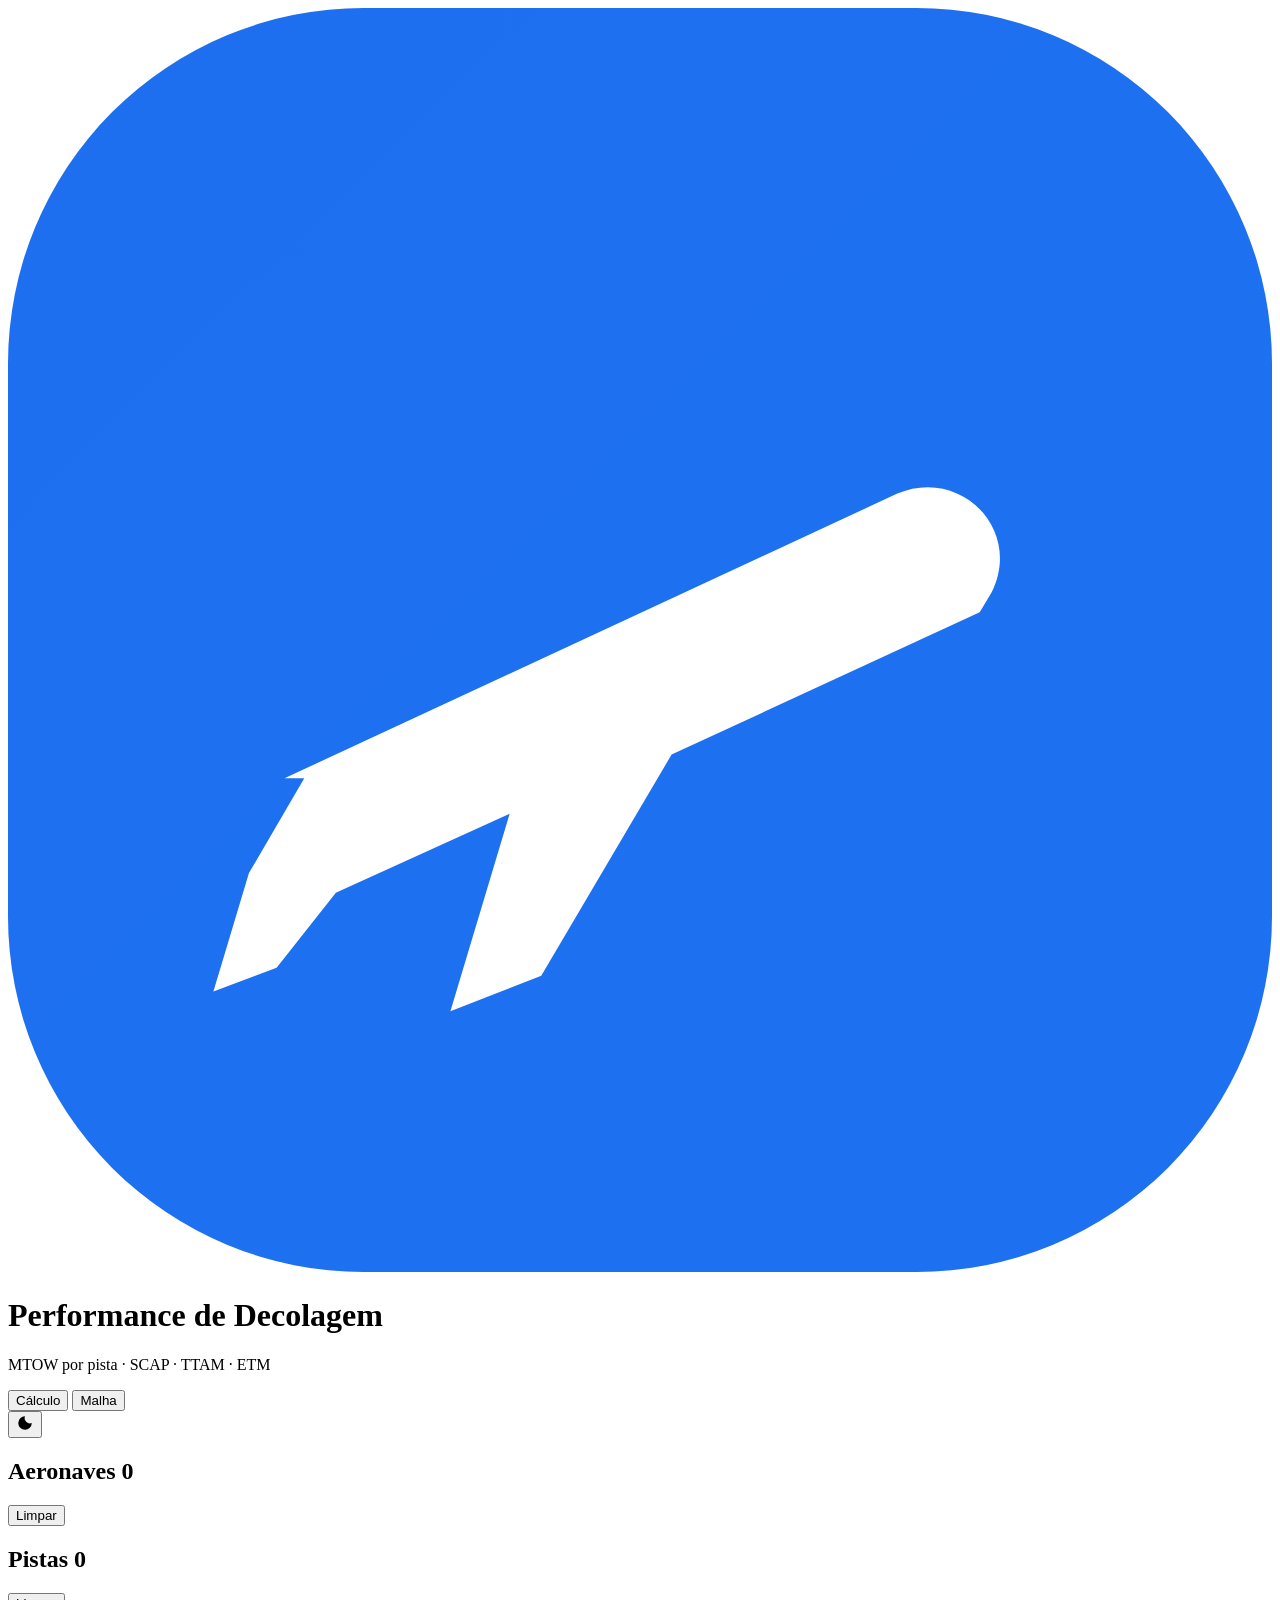
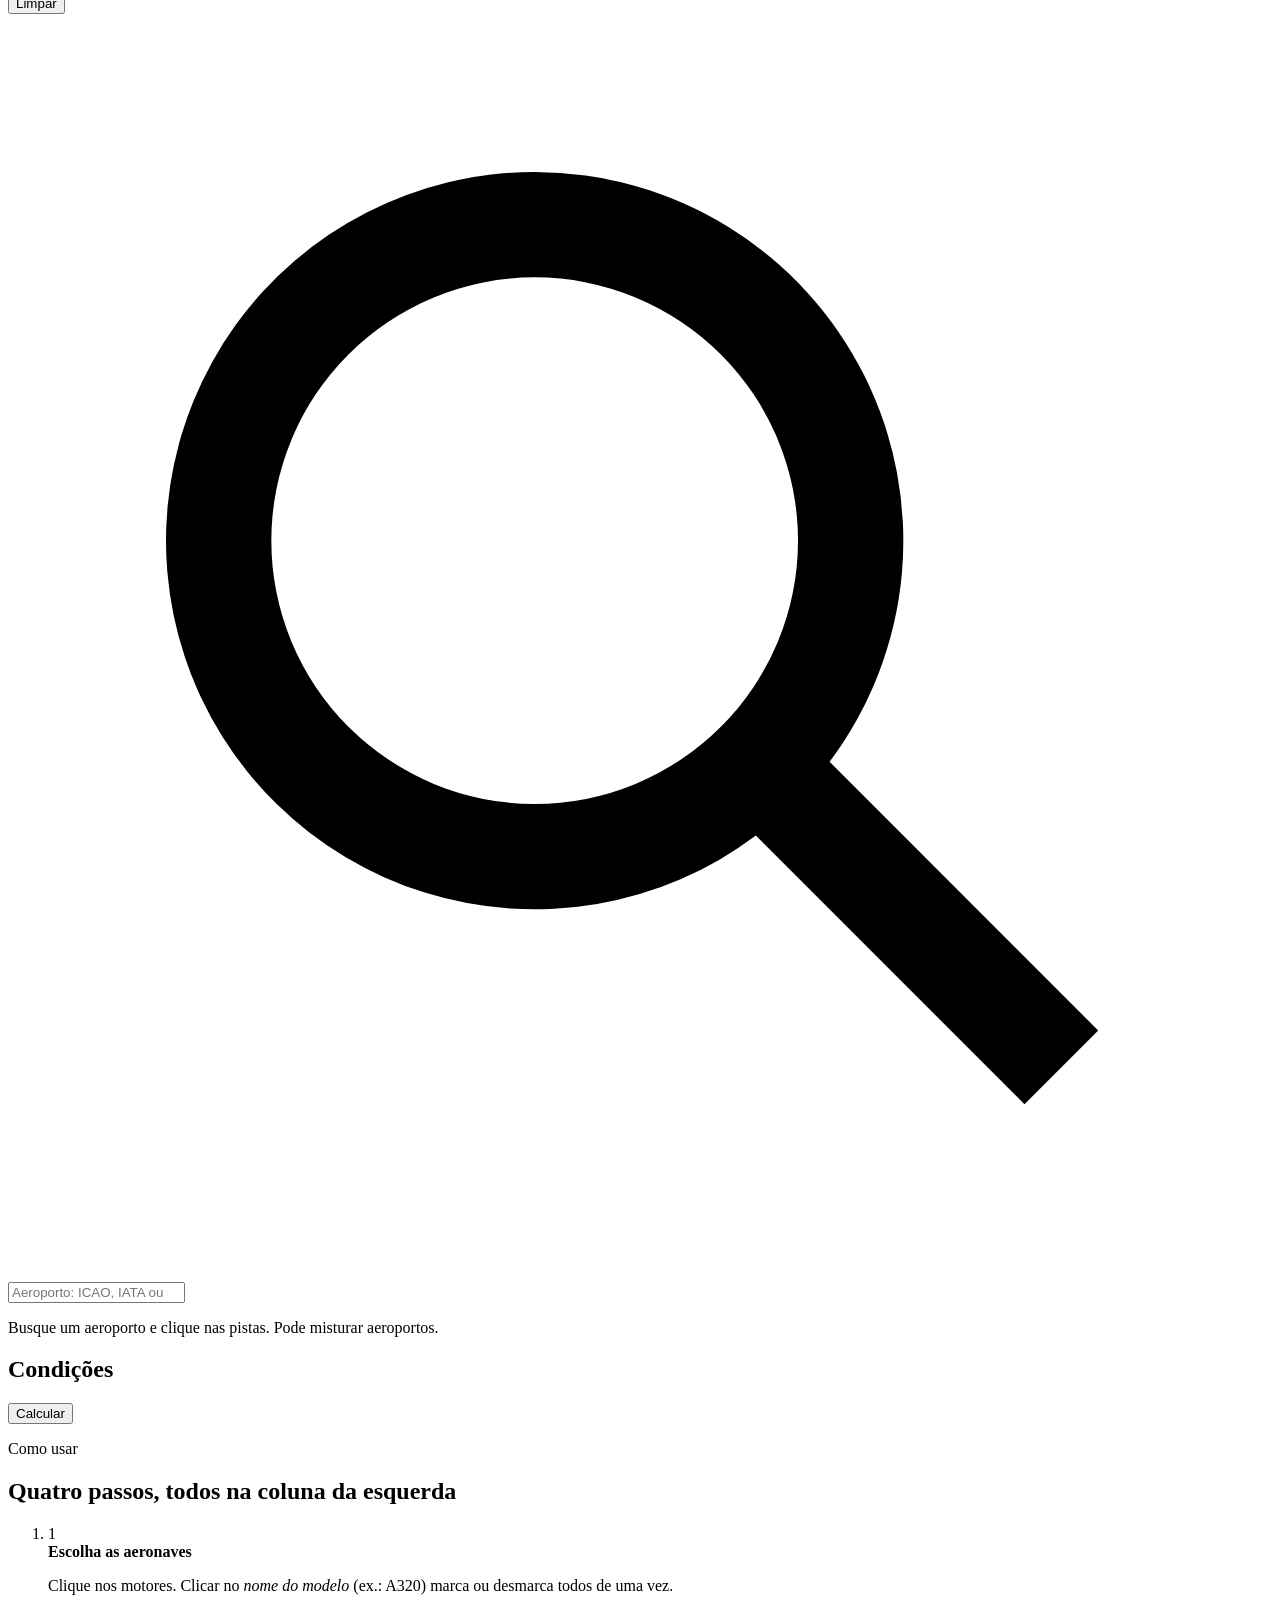
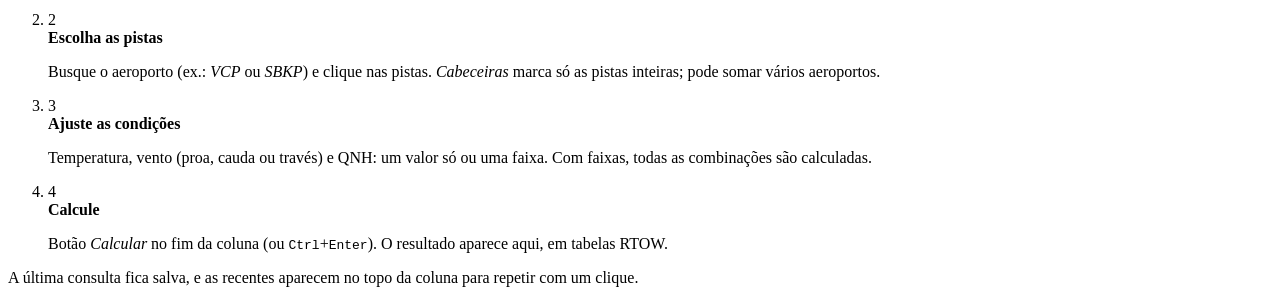
==== scap_py/web/index.html @ d995789f "Performance de Decolagem: app web, malha com alertas, flaps e instalacao no EC2" ====
<!doctype html>
<html lang="pt-BR">
<head>
  <meta charset="utf-8">
  <meta name="viewport" content="width=device-width, initial-scale=1">
  <title>Performance de Decolagem</title>
  <link rel="icon" href="/assets/icon.png">
  <link rel="stylesheet" href="/style.css">
</head>
<body>
  <!-- ============================== BARRA DO APP ============================== -->
  <header class="appbar">
    <div class="brand">
      <svg class="brand-mark" viewBox="0 0 32 32" aria-hidden="true">
        <rect width="32" height="32" rx="9" fill="url(#bm)"/>
        <path d="M7 19.5l15.5-7.2c1.6-.7 3.2.9 2.4 2.5l-.3.5-7.8 3.6-3.3 5.6-2.3.9 1.5-5-4.4 2-1.5 1.9-1.6.6.9-3 1.4-2.4z" fill="#fff"/>
        <defs><linearGradient id="bm" x1="0" y1="0" x2="32" y2="32"><stop stop-color="#1e6ff0"/><stop offset="1" stop-color="#00b4f0"/></linearGradient></defs>
      </svg>
      <div>
        <h1>Performance de Decolagem</h1>
        <p>MTOW por pista · SCAP · TTAM · ETM</p>
      </div>
    </div>
    <nav class="tabs" role="tablist" aria-label="Páginas">
      <button role="tab" data-page="calc" aria-selected="true">Cálculo</button>
      <button role="tab" data-page="malha" aria-selected="false">Malha</button>
    </nav>
    <button class="icon-btn" id="theme-toggle" type="button" title="Alternar tema claro/escuro" aria-label="Alternar tema claro/escuro">
      <svg viewBox="0 0 24 24" width="18" height="18" aria-hidden="true"><path fill="currentColor" d="M12 3a9 9 0 1 0 9 9 7 7 0 0 1-9-9z"/></svg>
    </button>
  </header>

  <!-- ============================== CALCULO (uma tela) ============================== -->
  <section id="page-calc" class="page" role="tabpanel">
    <div class="workspace">
      <!-- consulta -->
      <aside class="console" aria-label="Consulta">
        <div class="console-scroll">
          <section class="block" id="recent-block" hidden>
            <header class="block-head"><h2>Recentes</h2><button class="link" id="recent-clear" type="button">Limpar</button></header>
            <div id="recents" class="recents"></div>
          </section>

          <section class="block">
            <header class="block-head">
              <h2>Aeronaves <span class="badge" id="planes-count">0</span></h2>
              <button class="link" id="planes-clear" type="button">Limpar</button>
            </header>
            <div id="planes" class="plane-list"></div>
            <p class="hint" id="planes-hint"></p>
          </section>

          <section class="block">
            <header class="block-head">
              <h2>Pistas <span class="badge" id="runways-count">0</span></h2>
              <button class="link" id="runways-clear" type="button">Limpar</button>
            </header>
            <div class="search">
              <svg class="search-icon" viewBox="0 0 24 24" aria-hidden="true"><path fill="currentColor" d="M10 3a7 7 0 0 1 5.6 11.2l5.1 5.1-1.4 1.4-5.1-5.1A7 7 0 1 1 10 3zm0 2a5 5 0 1 0 0 10 5 5 0 0 0 0-10z"/></svg>
              <input id="airport-search" type="search" placeholder="Aeroporto: ICAO, IATA ou nome"
                     autocomplete="off" role="combobox" aria-expanded="false" aria-controls="airport-list">
              <ul id="airport-list" class="dropdown" role="listbox" hidden></ul>
            </div>
            <div id="recent-airports" class="quick-row"></div>
            <div id="airport-runways" class="airport-box" hidden>
              <div class="airport-head">
                <div class="airport-title"><b id="airport-name"></b><span id="airport-meta" class="muted"></span></div>
                <div class="quick-btns">
                  <button type="button" class="mini" id="rw-main">Cabeceiras</button>
                  <button type="button" class="mini" id="runways-all">Todas</button>
                  <button type="button" class="mini" id="rw-none">Nenhuma</button>
                </div>
              </div>
              <div id="runways" class="runway-pills"></div>
            </div>
            <div id="selected-runways" class="selected-list"></div>
            <p class="hint" id="runways-hint">Busque um aeroporto e clique nas pistas. Pode misturar aeroportos.</p>
          </section>

          <section class="block">
            <header class="block-head"><h2>Condições</h2></header>
            <div id="calc-conditions" class="cond-stack"></div>
            <div id="calc-flaps" class="cond flap-box"></div>
          </section>
        </div>

        <footer class="console-foot">
          <p class="nav-info" id="calc-count"></p>
          <button class="primary" id="calc-btn" type="button" title="Ctrl+Enter">Calcular</button>
        </footer>
      </aside>

      <!-- resultado -->
      <main class="stage">
        <div id="calc-empty" class="guide" aria-label="Como usar">
          <p class="kicker">Como usar</p>
          <h2>Quatro passos, todos na coluna da esquerda</h2>
          <ol class="guide-steps">
            <li>
              <span class="gn">1</span>
              <div><b>Escolha as aeronaves</b>
                <p>Clique nos motores. Clicar no <em>nome do modelo</em> (ex.: A320) marca ou desmarca todos de uma vez.</p></div>
            </li>
            <li>
              <span class="gn">2</span>
              <div><b>Escolha as pistas</b>
                <p>Busque o aeroporto (ex.: <em>VCP</em> ou <em>SBKP</em>) e clique nas pistas. <em>Cabeceiras</em> marca só as pistas inteiras; pode somar vários aeroportos.</p></div>
            </li>
            <li>
              <span class="gn">3</span>
              <div><b>Ajuste as condições</b>
                <p>Temperatura, vento (proa, cauda ou través) e QNH: um valor só ou uma faixa. Com faixas, todas as combinações são calculadas.</p></div>
            </li>
            <li>
              <span class="gn">4</span>
              <div><b>Calcule</b>
                <p>Botão <em>Calcular</em> no fim da coluna (ou <kbd>Ctrl</kbd>+<kbd>Enter</kbd>). O resultado aparece aqui, em tabelas RTOW.</p></div>
            </li>
          </ol>
          <p class="guide-tip">A última consulta fica salva, e as recentes aparecem no topo da coluna para repetir com um clique.</p>
        </div>
        <div id="calc-loading" class="state-card" hidden>
          <div class="spinner" aria-hidden="true"></div>
          <div class="grow">
            <p class="state-title" id="calc-loading-text">Calculando…</p>
            <p class="muted" id="calc-loading-sub">Os motores rodam em paralelo na sua máquina.</p>
            <div class="progress"><div id="calc-progress"></div></div>
          </div>
        </div>
        <div id="calc-error" class="state-card error" hidden></div>

        <div id="calc-result" hidden>
          <div class="result-head">
            <div class="result-title">
              <h2 id="r-title"></h2>
              <div id="r-tags" class="tags"></div>
            </div>
            <a id="r-csv" class="btn outline" href="#" download>
              <svg viewBox="0 0 24 24" width="16" height="16" aria-hidden="true"><path fill="currentColor" d="M12 3v10.6l3.3-3.3 1.4 1.4L12 16.4l-4.7-4.7 1.4-1.4L11 13.6V3zM5 19h14v2H5z"/></svg>
              CSV
            </a>
          </div>

          <div id="r-hero" class="hero" hidden></div>
          <div id="r-kpis" class="kpi-strip" hidden></div>

          <div id="r-views" class="surface" hidden>
            <div class="view-tabs" role="tablist" aria-label="Visões">
              <button role="tab" data-view="rtow" aria-selected="true">Tabela RTOW</button>
              <button role="tab" data-view="chart" aria-selected="false">Gráfico</button>
              <button role="tab" data-view="list" aria-selected="false">Lista</button>
            </div>
            <div class="view-body">
              <div id="view-rtow" class="view"></div>
              <div id="view-chart" class="view" hidden>
                <div id="chart-controls" class="controls"></div>
                <div id="chart-legend" class="legend"></div>
                <div id="chart" class="chart"></div>
                <p class="hint" id="chart-note"></p>
              </div>
              <div id="view-list" class="view" hidden></div>
            </div>
          </div>
        </div>
      </main>
    </div>
  </section>

  <!-- ============================== MALHA ============================== -->
  <section id="page-malha" class="page" role="tabpanel" hidden>
    <main class="results">
      <div class="malha-head">
        <p class="kicker">Malha</p>
        <h2>MTOW e alertas de cada voo da malha</h2>
        <p class="muted">Lê o aeroporto de partida (coluna C) e o equipamento (coluna Eqp), calcula todas as pistas
          de cada aeroporto em todas as combinações, acha o <b>maior</b> MTOW e o do <b>pior caso</b>, compara com o
          peso de referência e grava tudo em colunas novas no fim da própria malha. O original fica em <code>.bak</code>.</p>
      </div>
      <div class="surface malha-form">
        <label class="field" id="malha-path-field"><span>Arquivo da malha</span>
          <input id="malha-path" type="text" spellcheck="false"></label>
        <label class="field" id="malha-file-field" hidden><span>Arquivo da malha (.csv do seu computador)</span>
          <input id="malha-file" type="file" accept=".csv,text/csv"></label>
        <div id="malha-conditions" class="cond-grid"></div>
        <fieldset class="ref-box">
          <legend>Peso de referência para o alerta</legend>
          <p class="muted">O peso que a aeronave precisa decolar. Em branco = peso estrutural.
            <span class="legend-inline"><span class="badge ok">OK</span> o pior caso atende ·
            <span class="badge warn">Atenção</span> atende só até certa temperatura ·
            <span class="badge bad">Restrito</span> nem o melhor caso atende</span></p>
          <div id="malha-refs" class="ref-grid"></div>
        </fieldset>
        <div class="malha-actions">
          <p id="malha-count" class="count"></p>
          <button id="malha-btn" class="primary" type="button">Calcular malha</button>
        </div>
      </div>

      <div id="malha-loading" class="state-card" hidden>
        <div class="spinner" aria-hidden="true"></div>
        <div class="grow">
          <p class="state-title" id="malha-loading-text">Lendo a malha…</p>
          <div class="progress"><div id="malha-progress"></div></div>
        </div>
      </div>
      <div id="malha-error" class="state-card error" hidden></div>
      <div id="malha-result" class="surface" hidden>
        <div class="result-head inner">
          <div class="result-title">
            <h2>Malha atualizada</h2>
            <p class="muted" id="malha-sub"></p>
          </div>
          <button id="malha-open" class="btn outline" type="button">Abrir malha</button>
          <a id="malha-download" class="btn outline" hidden>Baixar malha calculada</a>
        </div>
        <div id="malha-alerts" class="alert-bar" role="group" aria-label="Filtrar por alerta"></div>
        <div id="malha-table" class="table-wrap"></div>
      </div>
    </main>
  </section>

  <dialog id="rw-editor" class="rw-editor" aria-labelledby="rwe-title">
    <form method="dialog" id="rwe-form">
      <header>
        <div><h2 id="rwe-title">Editar pista</h2><p class="muted" id="rwe-sub"></p></div>
        <button class="icon-close" value="cancel" type="submit" aria-label="Fechar">×</button>
      </header>
      <div class="rwe-quick">
        <span>Pista fechada no fim:</span>
        <button type="button" class="mini" id="rwe-third">Último terço fechado</button>
        <span class="muted">ou descontar</span>
        <input type="number" id="rwe-cut" class="num-input" min="0" step="1" placeholder="m" aria-label="Metros a descontar">
        <span class="muted">m de TORA, ASDA e TODA</span>
        <button type="button" class="mini" id="rwe-cut-apply">Descontar</button>
      </div>
      <div class="rwe-grid" id="rwe-fields"></div>
      <p class="rwe-note">Os <b>obstáculos</b> continuam os do cadastro. A alteração vale só para as consultas
        desta pista neste navegador; o <code>airports_list.csv</code> não é alterado.</p>
      <footer>
        <button type="button" class="btn outline" id="rwe-reset">Restaurar original</button>
        <span class="grow"></span>
        <button type="submit" class="btn outline" value="cancel">Cancelar</button>
        <button type="submit" class="btn solid" value="apply" id="rwe-apply">Aplicar</button>
      </footer>
    </form>
  </dialog>

  <dialog id="login" class="rw-editor login" aria-labelledby="login-title">
    <form method="dialog" id="login-form">
      <header><div><h2 id="login-title">Senha de acesso</h2>
        <p class="muted">Peça a senha a quem cuida do programa.</p></div></header>
      <input id="login-key" type="password" autocomplete="current-password" required aria-label="Senha">
      <p id="login-error" class="rwe-note err" hidden>Senha incorreta.</p>
      <footer><span class="grow"></span><button type="submit" class="btn solid" value="ok">Entrar</button></footer>
    </form>
  </dialog>

  <div id="tooltip" class="tooltip" role="status" hidden></div>
  <script src="/config.js"></script>
  <script src="/app.js"></script>
</body>
</html>
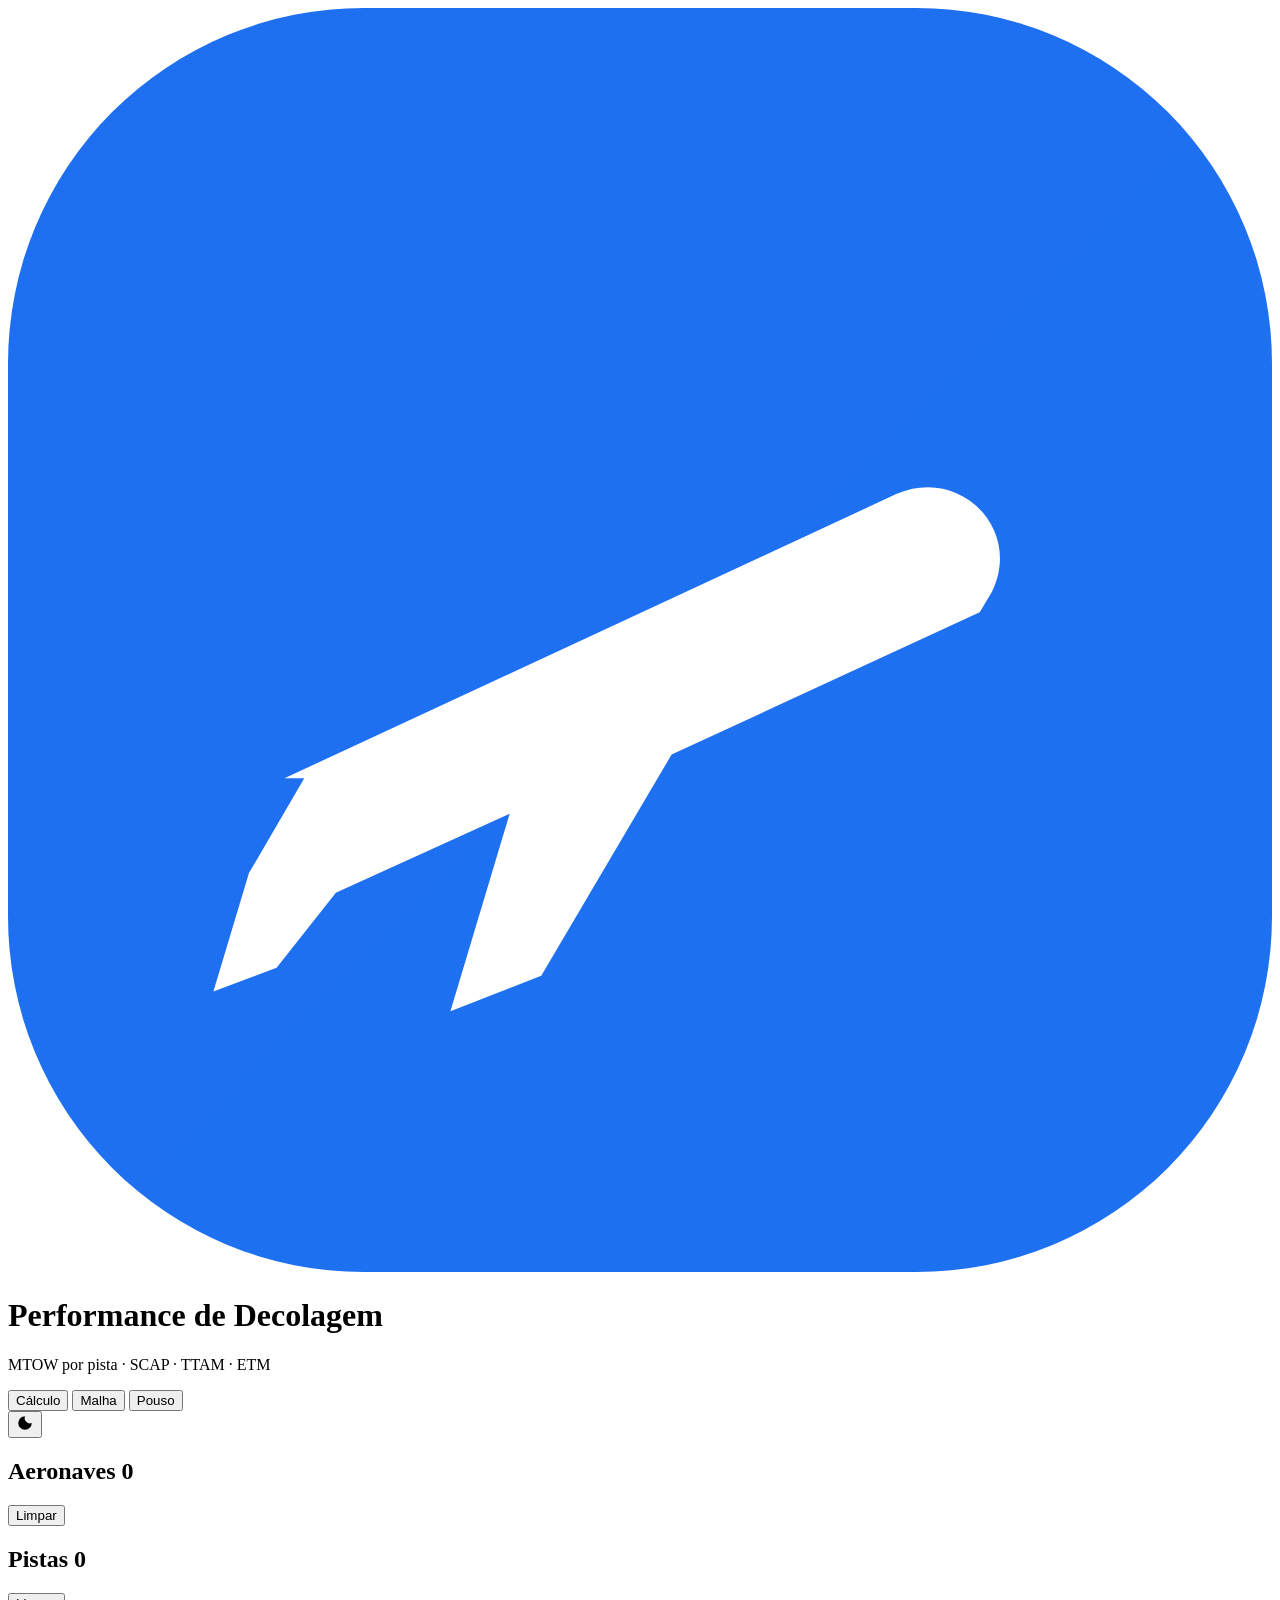
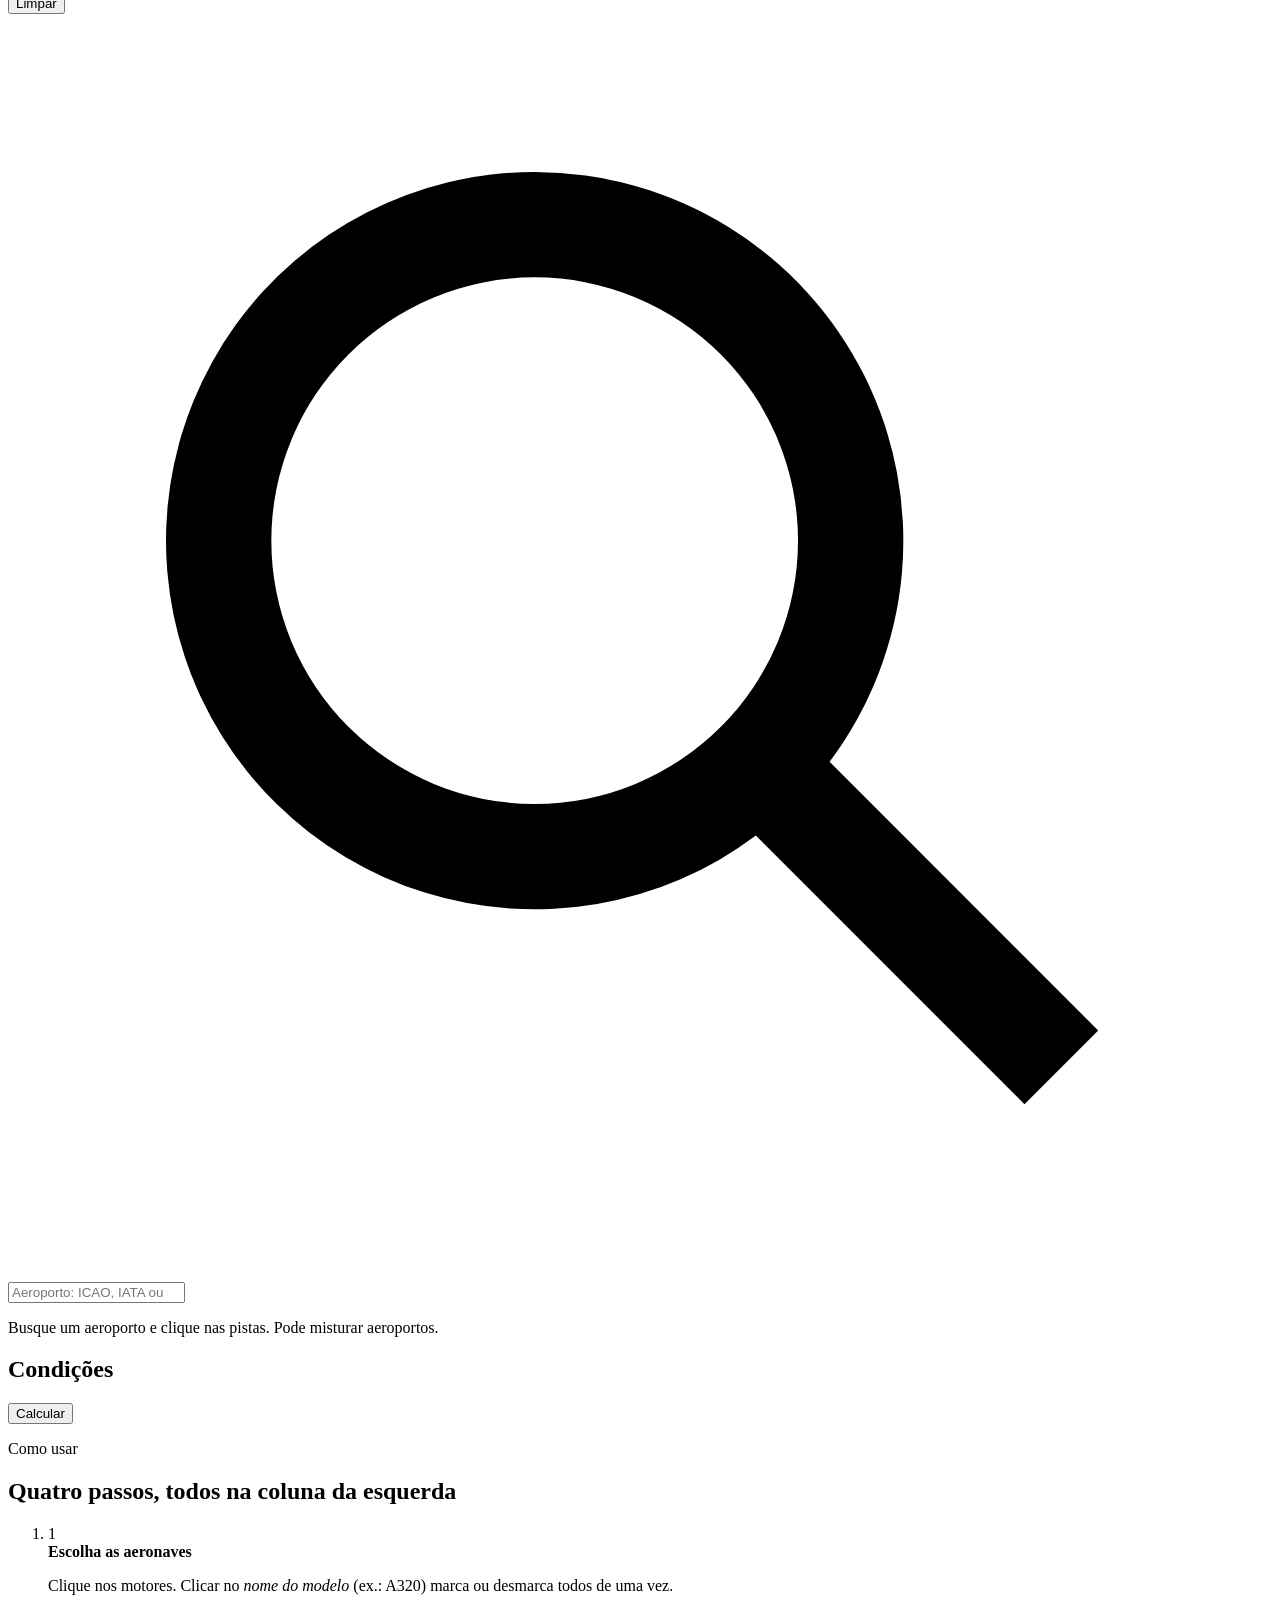
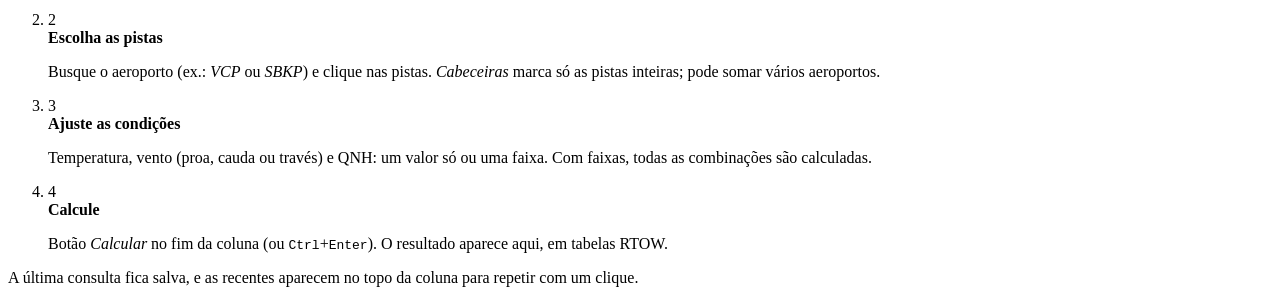
==== commit 7da79e1b: "add pouso atr" ====
--- a/scap_py/web/index.html
+++ b/scap_py/web/index.html
@@ -24,6 +24,7 @@
     <nav class="tabs" role="tablist" aria-label="Páginas">
       <button role="tab" data-page="calc" aria-selected="true">Cálculo</button>
       <button role="tab" data-page="malha" aria-selected="false">Malha</button>
+      <button role="tab" data-page="pouso" aria-selected="false">Pouso</button>
     </nav>
     <button class="icon-btn" id="theme-toggle" type="button" title="Alternar tema claro/escuro" aria-label="Alternar tema claro/escuro">
       <svg viewBox="0 0 24 24" width="18" height="18" aria-hidden="true"><path fill="currentColor" d="M12 3a9 9 0 1 0 9 9 7 7 0 0 1-9-9z"/></svg>
@@ -81,6 +82,7 @@
             <header class="block-head"><h2>Condições</h2></header>
             <div id="calc-conditions" class="cond-stack"></div>
             <div id="calc-flaps" class="cond flap-box"></div>
+            <div id="calc-cg" class="cond flap-box"></div>
           </section>
         </div>
 
@@ -92,6 +94,7 @@
 
       <!-- resultado -->
       <main class="stage">
+        <section id="rw-panel" class="surface rw-panel" aria-label="Pistas selecionadas" hidden></section>
         <div id="calc-empty" class="guide" aria-label="Como usar">
           <p class="kicker">Como usar</p>
           <h2>Quatro passos, todos na coluna da esquerda</h2>
@@ -219,23 +222,136 @@
     </main>
   </section>
 
+  <!-- ============================== POUSO (teste) ============================== -->
+  <section id="page-pouso" class="page" role="tabpanel" hidden>
+    <main class="results">
+      <div class="malha-head">
+        <p class="kicker">Pouso · em teste</p>
+        <h2>Peso máximo de pouso (despacho) · Airbus, Embraer e ATR</h2>
+        <p class="muted">Um cálculo por vez: Airbus pelo <code>scap_octopus.dll</code>, E195 pela <code>ELM170</code>, E195-E2 pelo <code>ELME2</code>, ATR pelo <code>TLAM</code> (programa oficial da ATR, com licença). O <code>airports_list.csv</code> não tem LDA:
+          ela começa igual à TORA da pista e pode ser ajustada. Todos os campos podem ser alterados.</p>
+      </div>
+      <div class="pouso-layout">
+        <form class="surface pouso-form" id="ld-form" novalidate>
+          <fieldset><legend>Aeronave</legend>
+            <div class="pouso-row">
+              <label class="field"><span>Aeronave</span><select id="ld-ac"></select></label>
+              <label class="field"><span>Motor</span><select id="ld-var"></select></label>
+            </div>
+          </fieldset>
+          <fieldset><legend>Pista</legend>
+            <div class="pouso-row">
+              <label class="field"><span>Aeroporto (ICAO)</span>
+                <input id="ld-icao" list="ld-airports" autocomplete="off" spellcheck="false" placeholder="ex. SBRJ"></label>
+              <label class="field"><span>Pista</span><select id="ld-rwy"></select></label>
+            </div>
+            <div class="pouso-row three">
+              <label class="field"><span>LDA (m)</span><input id="ld-lda" type="number" step="1" required></label>
+              <label class="field"><span>Elevação (ft)</span><input id="ld-elev" type="number" step="1" required></label>
+              <label class="field"><span>Slope (%)</span><input id="ld-slope" type="number" step="0.01" required></label>
+            </div>
+            <p class="hint" id="ld-rwy-info"></p>
+          </fieldset>
+          <fieldset><legend>Condições</legend>
+            <div class="pouso-row five">
+              <label class="field"><span>Temperatura (°C)</span><input id="ld-temp" type="number" step="1" value="25" required></label>
+              <label class="field"><span>QNH (hPa)</span><input id="ld-qnh" type="number" step="0.01" value="1013.25" required></label>
+              <label class="field"><span>Vento (kt)</span><input id="ld-vento" type="number" step="1" value="0" required title="+ proa, − cauda" placeholder="+ proa / − cauda"></label>
+              <label class="field"><span>Pista</span><select id="ld-molhada">
+                <option value="0">Seca</option><option value="1">Molhada</option></select></label>
+              <label class="field"><span>Superfície <small class="muted">RWYDL(4)</small></span><select id="ld-grooved">
+                <option value="0">Normal</option><option value="1">Grooved / PFC</option></select></label>
+            </div>
+          </fieldset>
+          <fieldset><legend>Configuração</legend>
+            <div class="pouso-row four">
+              <label class="field" data-fab="airbus"><span>Técnica de pouso</span><select id="ld-athr">
+                <option value="1" title="VAPP = VREF + 5 kt">A/THR on (+5 kt)</option><option value="0" title="VAPP = VREF">A/THR off</option></select></label>
+              <label class="field"><span>Flap de pouso</span><select id="ld-conf"></select></label>
+              <label class="field"><span>Código do pouso <small class="muted" id="ld-cpouso-ref">CONFL(4)</small></span><input id="ld-cpouso" type="number" step="1" required></label>
+              <label class="field"><span>Código da arremetida <small class="muted" id="ld-carr-ref">CONFL(2)</small></span><input id="ld-carr" type="number" step="1" required></label>
+            </div>
+            <div class="pouso-row four">
+              <label class="field"><span>Reverso</span><select id="ld-reverso">
+                <option value="0">Sem crédito</option><option value="1">Crédito (todos)</option></select></label>
+              <label class="field"><span>Anti-ice</span><select id="ld-antigelo">
+                <option value="0">OFF</option><option value="1" data-fab="airbus">Motor</option><option value="3" data-fab="airbus embraer">Motor e asa</option><option value="6" data-fab="atr" hidden>Condição de gelo</option></select></label>
+              <label class="field" data-fab="embraer" hidden><span>Autobrake</span><select id="ld-autobrake">
+                <option value="0">OFF</option><option value="1">LOW</option><option value="2">MED</option><option value="3">HI</option></select></label>
+              <label class="field" data-fab="embraer" hidden><span>Incremento VREF (kt)</span><input id="ld-vrefinc" type="number" step="1" value="0"></label>
+              <label class="field" data-fab="airbus"><span>Ar-condicionado</span><select id="ld-ar">
+                <option value="2">OFF</option><option value="1">ON</option></select></label>
+              <label class="field"><span>MLW (kg) <small class="muted">vazio = máx. da base</small></span><input id="ld-mlw" type="number" step="1"></label>
+            </div>
+            <div class="pouso-row">
+              <label class="field"><span>Gradiente de arremetida exigido (%) <small class="muted">vazio = STD</small></span>
+                <input id="ld-ga" type="number" step="0.1" placeholder="STD (regulamento)"></label>
+              <label class="field"><span>Peso de pouso LW (kg) <small class="muted">gradiente e VAPP nesse peso</small></span>
+                <input id="ld-lw" type="number" step="100" placeholder="opcional"></label>
+            </div>
+          </fieldset>
+          <button class="primary" type="submit" id="ld-btn">Calcular pouso</button>
+        </form>
+        <section class="surface pouso-result" id="ld-result" aria-live="polite">
+          <p class="muted">Preencha os campos e clique em <b>Calcular pouso</b>.</p>
+        </section>
+      </div>
+      <datalist id="ld-airports"></datalist>
+    </main>
+  </section>
+
   <dialog id="rw-editor" class="rw-editor" aria-labelledby="rwe-title">
     <form method="dialog" id="rwe-form">
       <header>
         <div><h2 id="rwe-title">Editar pista</h2><p class="muted" id="rwe-sub"></p></div>
         <button class="icon-close" value="cancel" type="submit" aria-label="Fechar">×</button>
       </header>
-      <div class="rwe-quick">
-        <span>Pista fechada no fim:</span>
-        <button type="button" class="mini" id="rwe-third">Último terço fechado</button>
-        <span class="muted">ou descontar</span>
-        <input type="number" id="rwe-cut" class="num-input" min="0" step="1" placeholder="m" aria-label="Metros a descontar">
-        <span class="muted">m de TORA, ASDA e TODA</span>
-        <button type="button" class="mini" id="rwe-cut-apply">Descontar</button>
-      </div>
+      <div class="rwe-body">
+      <div class="rwe-main">
+      <fieldset class="rwe-quick rwe-closure" id="rwe-closure">
+        <legend>Redução de pista <span class="muted" id="rwe-closure-pair"></span></legend>
+        <div class="closure-ends">
+          <label class="closure-end">
+            <span>Fechado a partir da cabeceira <b data-thr="a"></b></span>
+            <span class="row"><input type="number" id="rwe-close-a" class="num-input" min="0" step="1" placeholder="0" inputmode="numeric"><span class="unit">m</span></span>
+          </label>
+          <label class="closure-end">
+            <span>Fechado a partir da cabeceira <b data-thr="b"></b></span>
+            <span class="row"><input type="number" id="rwe-close-b" class="num-input" min="0" step="1" placeholder="0" inputmode="numeric"><span class="unit">m</span></span>
+          </label>
+        </div>
+        <p class="closure-note" id="rwe-closure-note"></p>
+      </fieldset>
       <div class="rwe-grid" id="rwe-fields"></div>
-      <p class="rwe-note">Os <b>obstáculos</b> continuam os do cadastro. A alteração vale só para as consultas
-        desta pista neste navegador; o <code>airports_list.csv</code> não é alterado.</p>
+      <section class="rwe-obst" aria-labelledby="rwe-obst-title">
+        <div class="rwe-obst-head">
+          <h3 id="rwe-obst-title">Obstáculos <span class="badge" id="rwe-obst-count">0</span></h3>
+          <div class="quick-btns">
+            <button type="button" class="mini" id="rwe-obst-all">Considerar todos</button>
+            <button type="button" class="mini" id="rwe-obst-none">Nenhum</button>
+            <button type="button" class="mini" id="rwe-obst-add">+ Adicionar</button>
+          </div>
+        </div>
+        <p class="muted">Distância a partir do fim da TORA (m) e altura (ft). Desmarque para tirar do cálculo;
+          os novos (não mapeados no cadastro) podem ser removidos.</p>
+        <div class="table-wrap"><table class="obst-table">
+          <thead><tr><th scope="col">Considerar</th><th scope="col">Distância (m)</th><th scope="col">Altura (ft)</th>
+            <th scope="col">Origem</th><th scope="col"><span class="sr-only">Remover</span></th></tr></thead>
+          <tbody id="rwe-obst"></tbody>
+        </table></div>
+        <p class="rwe-note" id="rwe-obst-empty" hidden>Sem obstáculos. Use <b>+ Adicionar</b> para incluir um.</p>
+      </section>
+      <p class="rwe-note">A alteração vale só para as consultas neste navegador; o <code>airports_list.csv</code> não é alterado.
+        A redução de pista vale para todas as pistas da mesma pista física (as duas cabeceiras e as interseções).</p>
+      </div>
+      <aside class="rwe-draw" aria-label="Desenho da pista">
+        <h3>Pista <small class="muted">vista de cima, em escala</small></h3>
+        <svg id="rwe-plan" class="rwe-svg" role="img" aria-label="Pista vista de cima"></svg>
+        <h3>Obstáculos <small class="muted">a partir do fim da TORA</small></h3>
+        <svg id="rwe-profile" class="rwe-svg" role="img" aria-label="Perfil dos obstáculos"></svg>
+        <label class="rwe-ref"><input type="checkbox" id="rwe-ref"> Trajetória de referência <span class="muted">(ilustrativa: 35 ft no fim da TODA e 1,6 %; o cálculo é o do motor)</span></label>
+      </aside>
+      </div>
       <footer>
         <button type="button" class="btn outline" id="rwe-reset">Restaurar original</button>
         <span class="grow"></span>
